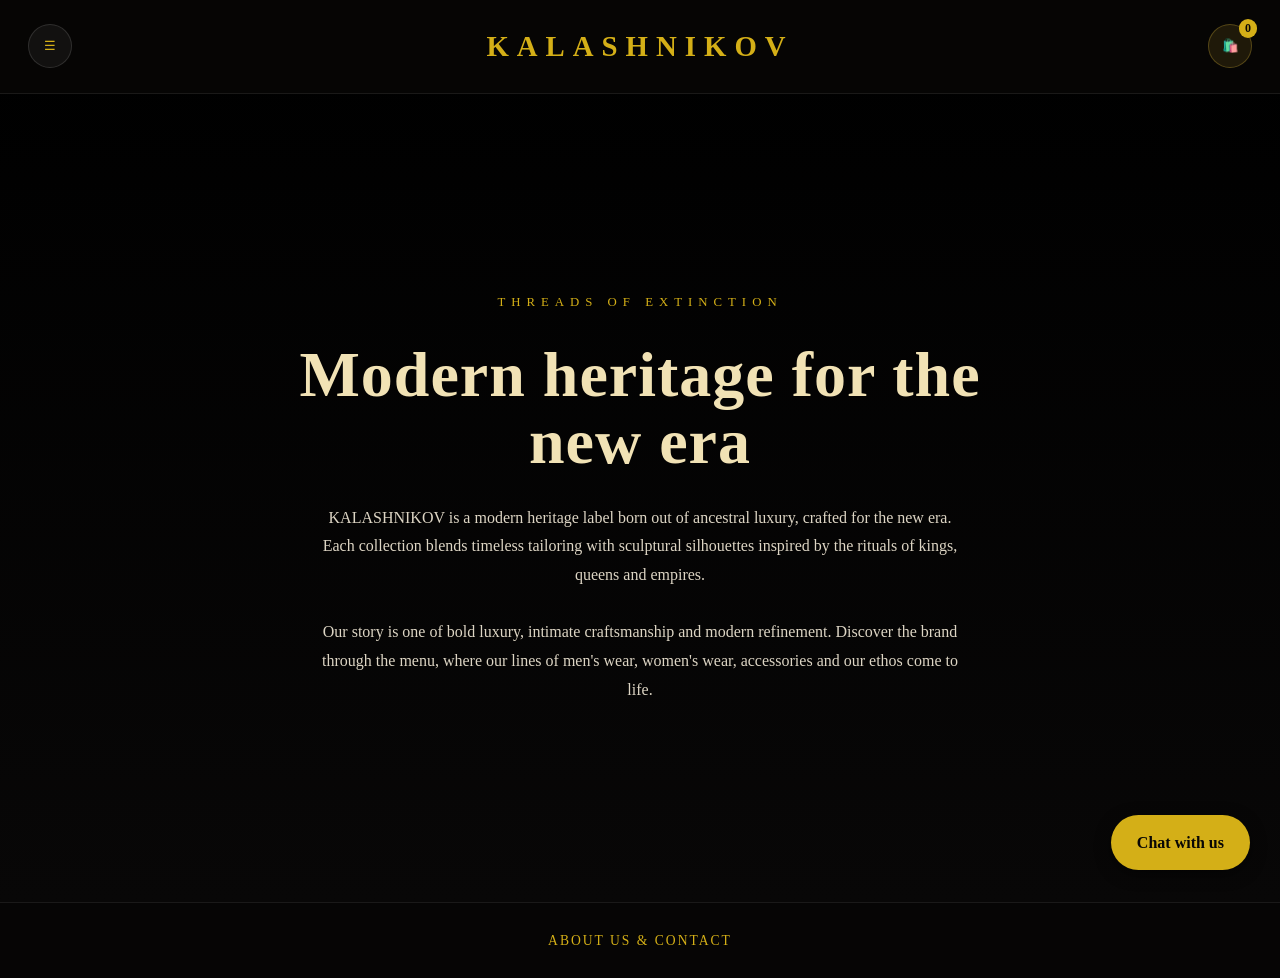
==== index.html @ cc509c60 "Use local product images provided by user; update image refs" ====
<!DOCTYPE html>
<html lang="en">
<head>
    <meta charset="UTF-8">
    <meta name="viewport" content="width=device-width, initial-scale=1.0">
    <title>KALASHNIKOV | Threads of Extinction</title>
    <link rel="stylesheet" href="style.css">
</head>
<body>
    <header class="topbar">
        <button class="icon-btn menu-toggle" aria-label="Open menu" onclick="toggleMenu()">☰</button>
        <div class="brand-mark">
            <span class="brand-logo">KALASHNIKOV</span>
        </div>
        <button class="icon-btn cart-button" aria-label="Cart" onclick="toggleCart()">🛍️<span class="cart-count" id="cart-count">0</span></button>
    </header>

    <div id="dropdown-menu" class="dropdown">
        <button class="close-btn" aria-label="Close menu" onclick="toggleMenu()">×</button>
        <nav class="dropdown-links">
            <a href="mens.html">Men's Wear</a>
            <a href="womens.html">Women's Wear</a>
            <a href="accessories.html">Accessories</a>
            <a href="about.html">About Us</a>
            <a class="chat-link" href="https://wa.me/263718489403" target="_blank">Chat with us</a>
        </nav>
    </div>

    <div id="cart-overlay" class="cart-overlay">
        <div class="cart-panel">
            <button class="close-btn" aria-label="Close cart" onclick="toggleCart()">×</button>
            <h2>Your Cart</h2>
            <div id="cart-items" class="cart-items">
                <p class="empty-cart">Your cart is empty.</p>
            </div>
            <div class="cart-total" id="cart-total">Total items: 0</div>
            <button class="checkout-btn" type="button" onclick="checkoutCart()">Checkout</button>
        </div>
    </div>

    <main class="hero">
        <div class="hero-panel">
            <span class="eyebrow">Threads of Extinction</span>
            <h1>Modern heritage for the new era</h1>
            <p class="hero-copy">KALASHNIKOV is a modern heritage label born out of ancestral luxury, crafted for the new era. Each collection blends timeless tailoring with sculptural silhouettes inspired by the rituals of kings, queens and empires.</p>
            <p class="hero-copy">Our story is one of bold luxury, intimate craftsmanship and modern refinement. Discover the brand through the menu, where our lines of men's wear, women's wear, accessories and our ethos come to life.</p>
        </div>
    </main>

    <footer class="footer-bar">
        <a class="footer-link" href="about.html">About Us & Contact</a>
        <a class="chat-btn" href="https://wa.me/263718489403" target="_blank">Chat with us</a>
    </footer>

    <script>
        function toggleMenu() {
            const menu = document.getElementById('dropdown-menu');
            menu.classList.toggle('show');
        }
    </script>
</body>
</html>
---- style.css ----
/* Reset and Base Styles */
* {
    margin: 0;
    padding: 0;
    box-sizing: border-box;
}

html {
    scroll-behavior: smooth;
}

body {
    font-family: 'Georgia', serif;
    color: #f6f0d8;
    background: #080707;
    min-height: 100vh;
    line-height: 1.7;
}

a {
    color: inherit;
    text-decoration: none;
}

button, .icon-btn {
    font-family: inherit;
}

.topbar,
.topbar-secondary {
    position: sticky;
    top: 0;
    z-index: 20;
    display: flex;
    justify-content: space-between;
    align-items: center;
    padding: 22px 28px;
    background: rgba(7, 6, 5, 0.95);
    border-bottom: 1px solid rgba(255,255,255,0.08);
}

.topbar .brand-mark {
    flex: 1;
    align-items: center;
}

.topbar .menu-toggle,
.topbar .cart-button {
    flex: 0 0 auto;
}

.brand-mark {
    display: flex;
    flex-direction: column;
    align-items: center;
    gap: 4px;
    letter-spacing: 8px;
    text-transform: uppercase;
    color: #d4af17;
    font-weight: 700;
}

.brand-mark.compact {
    align-items: flex-start;
}

.brand-logo {
    font-size: 1.15rem;
}

.brand-subtitle {
    font-size: 0.75rem;
    letter-spacing: 4px;
    opacity: 0.8;
}

.icon-stack {
    display: flex;
    gap: 12px;
}

.icon-btn {
    display: inline-flex;
    align-items: center;
    justify-content: center;
    width: 44px;
    height: 44px;
    border-radius: 50%;
    border: 1px solid rgba(255,255,255,0.12);
    background: rgba(255,255,255,0.05);
    color: #d4af17;
    cursor: pointer;
    transition: transform 0.25s ease, background 0.25s ease;
}

.icon-btn:hover {
    transform: translateY(-1px);
    background: rgba(212,175,55,0.12);
}

.cart-button {
    position: relative;
    color: #d4af17;
    background: rgba(212,175,55,0.12);
    border-color: rgba(212,175,55,0.3);
}

.cart-count {
    position: absolute;
    top: -6px;
    right: -6px;
    min-width: 18px;
    padding: 2px 6px;
    border-radius: 999px;
    background: #d4af17;
    color: #080707;
    font-size: 0.75rem;
    font-weight: 700;
    display: inline-flex;
    align-items: center;
    justify-content: center;
}

.cart-overlay {
    position: fixed;
    inset: 0;
    background: rgba(0, 0, 0, 0.85);
    display: flex;
    justify-content: center;
    align-items: center;
    opacity: 0;
    pointer-events: none;
    transition: opacity 0.25s ease;
    z-index: 30;
}

.cart-overlay.show {
    opacity: 1;
    pointer-events: auto;
}

.cart-panel {
    width: min(520px, calc(100% - 40px));
    padding: 32px;
    border-radius: 30px;
    background: #0f0d0c;
    border: 1px solid rgba(212,175,55,0.25);
    box-shadow: 0 28px 70px rgba(0,0,0,0.45);
    display: grid;
    gap: 22px;
}

.cart-panel h2 {
    margin: 0;
    color: #f6f0d8;
    font-size: 1.65rem;
    letter-spacing: 2px;
}

.cart-items {
    display: grid;
    gap: 14px;
}

.cart-item {
    display: flex;
    justify-content: space-between;
    align-items: center;
    padding: 16px 18px;
    border-radius: 18px;
    background: rgba(255,255,255,0.05);
    border: 1px solid rgba(255,255,255,0.08);
    color: #f6f0d8;
}

.cart-line-left {
    display: flex;
    flex-direction: column;
}

.cart-line-right {
    font-weight: 700;
    color: #d4af17;
}

.cart-meta {
    font-size: 0.85rem;
    color: rgba(246,240,216,0.8);
}

.cart-total {
    color: #d4af17;
    font-weight: 700;
    letter-spacing: 1px;
}

.checkout-btn {
    width: 100%;
    padding: 16px 18px;
    border: none;
    border-radius: 999px;
    background: #d4af17;
    color: #080707;
    font-size: 1rem;
    font-weight: 700;
    cursor: pointer;
    transition: transform 0.25s ease, opacity 0.25s ease;
}

.checkout-btn:hover {
    transform: translateY(-1px);
    opacity: 0.95;
}

.empty-cart {
    color: rgba(246,240,216,0.85);
    font-size: 0.95rem;
}

.product-card {
    min-height: 260px;
    padding: 0;
    border-radius: 28px;
    border: 1px solid rgba(255,255,255,0.08);
    background: rgba(255,255,255,0.05);
    box-shadow: 0 28px 60px rgba(0,0,0,0.25);
    display: flex;
    flex-direction: column;
    justify-content: space-between;
    gap: 18px;
    text-transform: uppercase;
    letter-spacing: 2px;
    color: #f5e7c2;
    font-size: 1.05rem;
    overflow: hidden;
}

.product-card img {
    width: 100%;
    height: 220px;
    object-fit: cover;
    display: block;
}

.product-detail {
    display: flex;
    justify-content: space-between;
    align-items: center;
    padding: 18px 22px 0;
    gap: 12px;
    width: 100%;
    font-size: 0.98rem;
}

.product-detail span {
    display: block;
}

.product-price {
    color: #d4af17;
    font-weight: 700;
    letter-spacing: 0;
}

.add-to-cart {
    margin-top: auto;
    align-self: flex-start;
    padding: 12px 18px;
    border-radius: 999px;
    border: 1px solid rgba(212,175,55,0.35);
    background: rgba(212,175,55,0.1);
    color: #f6f0d8;
    cursor: pointer;
    transition: transform 0.25s ease, background 0.25s ease;
}

.add-to-cart:hover {
    transform: translateY(-1px);
    background: rgba(212,175,55,0.18);
}

.hero {
    min-height: calc(100vh - 92px);
    display: flex;
    align-items: center;
    justify-content: center;
    padding: 44px 24px;
    text-align: center;
    background: linear-gradient(180deg, rgba(0,0,0,0.96), rgba(8,7,7,0.96)), url('background.jpg') center/cover no-repeat;
}

/* Dropdown and utility styles */
.dropdown {
    height: 100vh; width: 100%; position: fixed; top: 0; left: 0;
    background: rgba(0, 0, 0, 0.95);
    display: none; /* Hidden by default */
    flex-direction: column; justify-content: center; align-items: center;
    z-index: 1000;
}

.dropdown.show { display: flex; }

.dropdown a {
    color: #d4af17; font-size: 2rem; text-decoration: none;
    margin: 20px 0; font-family: 'Georgia', serif;
}

.close-btn {
    position: absolute; top: 30px; right: 40px; font-size: 3rem; color: white; cursor: pointer;
}

/* Fixed Chat Button */
.chat-btn {
    position: fixed;
    bottom: 30px;
    right: 30px;
    background: #d4af17; /* Luxury Gold */
    color: black;
    padding: 12px 20px;
    border-radius: 50px;
    font-weight: bold;
    cursor: pointer;
    box-shadow: 0 4px 15px rgba(0,0,0,0.5);
    z-index: 100;
    transition: transform 0.3s;
}

.chat-btn:hover { transform: scale(1.1); }

input:focus {
    outline: none;
    border: 1px solid #d4af17;
    background: rgba(255, 255, 255, 0.1);
}

/* Page specific helpers */
.category-hero { padding-top: 100px; text-align: center; color: white; }
.product-grid { display: grid; grid-template-columns: repeat(auto-fit, minmax(250px, 1fr)); gap: 20px; padding: 40px; }

.about-page { background: #000; color: white; font-family: 'Georgia', serif; }
.about-container { max-width: 800px; margin: 100px auto; text-align: center; padding: 20px; display: flex; flex-direction: column; align-items: center; }
.about-container h1 { font-size: 3rem; color: #d4af17; margin-bottom: 30px; }
.contact-info { border-top: 1px solid #d4af17; padding-top: 30px; }
.contact-info h2 { color: #d4af17; margin-bottom: 20px; }

/* Mobile Adjustments */
@media (max-width: 768px) {
    .brand-logo { font-size: 1rem; }
    h1 { font-size: 1.8rem; }
    p { font-size: 0.95rem; }
}

/* Reset and Base Styles */
* {
    margin: 0;
    padding: 0;
    box-sizing: border-box;
}

html {
    scroll-behavior: smooth;
}

body {
    font-family: 'Georgia', serif;
    color: #f6f0d8;
    background: #080707;
    min-height: 100vh;
    line-height: 1.7;
}

a {
    color: inherit;
    text-decoration: none;
}

button, .icon-btn {
    font-family: inherit;
}

.topbar,
.topbar-secondary {
    position: sticky;
    top: 0;
    z-index: 20;
    display: flex;
    justify-content: space-between;
    align-items: center;
    padding: 22px 28px;
    background: rgba(7, 6, 5, 0.95);
    border-bottom: 1px solid rgba(255,255,255,0.08);
}

.topbar .brand-mark {
    flex: 1;
    align-items: center;
}

.topbar .menu-toggle,
.topbar .cart-button {
    flex: 0 0 auto;
}

.brand-mark {
    display: flex;
    flex-direction: column;
    align-items: center;
    gap: 4px;
    letter-spacing: 8px;
    text-transform: uppercase;
    color: #d4af17;
    font-weight: 700;
}

.brand-mark {
    display: flex;
    flex-direction: column;
    align-items: center;
    gap: 4px;
    letter-spacing: 8px;
    text-transform: uppercase;
    color: #d4af17;
    font-weight: 700;
}

.brand-mark.compact {
    align-items: flex-start;
}

.brand-logo {
    font-size: 1.15rem;
}

.brand-subtitle {
    font-size: 0.75rem;
    letter-spacing: 4px;
    opacity: 0.8;
}

.icon-stack {
    display: flex;
    gap: 12px;
}

.icon-btn {
    display: inline-flex;
    align-items: center;
    justify-content: center;
    width: 44px;
    height: 44px;
    border-radius: 50%;
    border: 1px solid rgba(255,255,255,0.12);
    background: rgba(255,255,255,0.05);
    color: #d4af17;
    cursor: pointer;
    transition: transform 0.25s ease, background 0.25s ease;
}

.icon-btn:hover {
    transform: translateY(-1px);
    background: rgba(212,175,55,0.12);
}

.cart-button {
    position: relative;
    color: #d4af17;
    background: rgba(212,175,55,0.12);
    border-color: rgba(212,175,55,0.3);
}

.cart-count {
    position: absolute;
    top: -6px;
    right: -6px;
    min-width: 18px;
    padding: 2px 6px;
    border-radius: 999px;
    background: #d4af17;
    color: #080707;
    font-size: 0.75rem;
    font-weight: 700;
    display: inline-flex;
    align-items: center;
    justify-content: center;
}

.cart-overlay {
    position: fixed;
    inset: 0;
    background: rgba(0, 0, 0, 0.85);
    display: flex;
    justify-content: center;
    align-items: center;
    opacity: 0;
    pointer-events: none;
    transition: opacity 0.25s ease;
    z-index: 30;
}

.cart-overlay.show {
    opacity: 1;
    pointer-events: auto;
}

.cart-panel {
    width: min(520px, calc(100% - 40px));
    padding: 32px;
    border-radius: 30px;
    background: #0f0d0c;
    border: 1px solid rgba(212,175,55,0.25);
    box-shadow: 0 28px 70px rgba(0,0,0,0.45);
    display: grid;
    gap: 22px;
}

.cart-panel h2 {
    margin: 0;
    color: #f6f0d8;
    font-size: 1.65rem;
    letter-spacing: 2px;
}

.cart-items {
    display: grid;
    gap: 14px;
}

.cart-item {
    display: flex;
    justify-content: space-between;
    align-items: center;
    padding: 16px 18px;
    border-radius: 18px;
    background: rgba(255,255,255,0.05);
    border: 1px solid rgba(255,255,255,0.08);
    color: #f6f0d8;
}

.cart-line-left {
    display: flex;
    flex-direction: column;
}

.cart-line-right {
    font-weight: 700;
    color: #d4af17;
}

.cart-meta {
    font-size: 0.85rem;
    color: rgba(246,240,216,0.8);
}

.cart-total {
    color: #d4af17;
    font-weight: 700;
    letter-spacing: 1px;
}

.checkout-btn {
    width: 100%;
    padding: 16px 18px;
    border: none;
    border-radius: 999px;
    background: #d4af17;
    color: #080707;
    font-size: 1rem;
    font-weight: 700;
    cursor: pointer;
    transition: transform 0.25s ease, opacity 0.25s ease;
}

.checkout-btn:hover {
    transform: translateY(-1px);
    opacity: 0.95;
}

.empty-cart {
    color: rgba(246,240,216,0.85);
    font-size: 0.95rem;
}

.product-card {
    min-height: 260px;
    padding: 0;
    border-radius: 28px;
    border: 1px solid rgba(255,255,255,0.08);
    background: rgba(255,255,255,0.05);
    box-shadow: 0 28px 60px rgba(0,0,0,0.25);
    display: flex;
    flex-direction: column;
    justify-content: space-between;
    gap: 18px;
    text-transform: uppercase;
    letter-spacing: 2px;
    color: #f5e7c2;
    font-size: 1.05rem;
    overflow: hidden;
}

.product-card img {
    width: 100%;
    height: 220px;
    object-fit: cover;
    display: block;
}

.product-detail {
    display: flex;
    justify-content: space-between;
    align-items: center;
    padding: 18px 22px 0;
    gap: 12px;
    width: 100%;
    font-size: 0.98rem;
}

.product-detail span {
    display: block;
}

.product-price {
    color: #d4af17;
    font-weight: 700;
    letter-spacing: 0;
}

.add-to-cart {
    margin-top: auto;
    align-self: flex-start;
    padding: 12px 18px;
    border-radius: 999px;
    border: 1px solid rgba(212,175,55,0.35);
    background: rgba(212,175,55,0.1);
    color: #f6f0d8;
    cursor: pointer;
    transition: transform 0.25s ease, background 0.25s ease;
}

.add-to-cart:hover {
    transform: translateY(-1px);
    background: rgba(212,175,55,0.18);
}

.hero {
    min-height: calc(100vh - 92px);
    display: flex;
    align-items: center;
    justify-content: center;
    padding: 44px 24px;
    text-align: center;
    background: linear-gradient(180deg, rgba(0,0,0,0.96), rgba(8,7,7,0.96)), url('background.jpg') center/cover no-repeat;
}

.hero-panel {
    max-width: 720px;
    width: 100%;
    display: flex;
    flex-direction: column;
    gap: 28px;
    align-items: center;
}

.eyebrow {
    font-size: 0.8rem;
    letter-spacing: 6px;
    text-transform: uppercase;
    color: #d4af17;
}

.brand-logo {
    font-size: 1.8rem;
}

.hero-panel h1,
.category-copy h1,
.about-container h1 {
    font-size: clamp(2.5rem, 6vw, 4rem);
    line-height: 1.05;
    letter-spacing: 1px;
    color: #f1e2b5;
}

.hero-copy,
.category-copy p,
.about-container p {
    max-width: 640px;
    color: #ddd5c4;
    font-size: 1rem;
    line-height: 1.8;
}

.search-panel {
    width: 100%;
    max-width: 520px;
    display: flex;
    align-items: center;
    gap: 14px;
    padding: 16px 20px;
    border-radius: 999px;
    background: rgba(255,255,255,0.07);
    border: 1px solid rgba(255,255,255,0.12);
}

.search-panel span {
    color: rgba(255,255,255,0.85);
    font-size: 1.1rem;
}

.search-panel input {
    flex: 1;
    border: none;
    outline: none;
    background: transparent;
    color: #fff;
    font-size: 1rem;
    letter-spacing: 0.5px;
}

.search-panel input::placeholder {
    color: rgba(255,255,255,0.65);
}

.category-links {
    display: flex;
    flex-wrap: wrap;
    justify-content: center;
    gap: 14px;
}

.category-links a {
    padding: 14px 26px;
    border-radius: 999px;
    border: 1px solid rgba(255,255,255,0.12);
    background: rgba(255,255,255,0.08);
    color: #fff;
    text-transform: uppercase;
    letter-spacing: 1px;
    transition: transform 0.25s ease, background 0.2s ease;
}

.category-links a:hover {
    transform: translateY(-1px);
    background: rgba(212,175,55,0.2);
}

.footer-bar {
    display: flex;
    justify-content: center;
    flex-wrap: wrap;
    gap: 18px;
    padding: 26px 24px;
    border-top: 1px solid rgba(255,255,255,0.08);
    background: #060505;
}

.footer-link {
    color: #d4af17;
    letter-spacing: 2px;
    font-size: 0.85rem;
    text-transform: uppercase;
}

.chat-btn {
    display: inline-flex;
    align-items: center;
    justify-content: center;
    padding: 14px 26px;
    border-radius: 999px;
    background: #d4af17;
    color: #090705;
    font-weight: 700;
    transition: transform 0.25s ease;
}

.chat-btn:hover {
    transform: translateY(-1px);
}

.category-page {
    min-height: calc(100vh - 92px);
    background: #060505;
}

.category-hero {
    padding: 60px 24px 40px;
    display: grid;
    gap: 40px;
    align-items: start;
}

.category-copy {
    max-width: 720px;
    margin: 0 auto;
    text-align: center;
}

.product-grid {
    display: grid;
    grid-template-columns: repeat(auto-fit, minmax(240px, 1fr));
    gap: 24px;
    padding: 0 24px;
}

.product-card {
    min-height: 260px;
    padding: 28px;
    border-radius: 28px;
    border: 1px solid rgba(255,255,255,0.08);
    background: rgba(255,255,255,0.05);
    box-shadow: 0 28px 60px rgba(0,0,0,0.25);
    display: flex;
    align-items: center;
    justify-content: center;
    text-transform: uppercase;
    letter-spacing: 2px;
    color: #f5e7c2;
    font-size: 1.05rem;
}

.about-page {
    background: #060505;
}

.about-container {
    max-width: 760px;
    margin: 0 auto;
    padding: 84px 24px;
    display: flex;
    flex-direction: column;
    gap: 26px;
}

.about-container .eyebrow {
    letter-spacing: 6px;
    text-transform: uppercase;
    color: #d4af17;
}

.about-container h1 {
    margin-top: 12px;
}

.contact-info {
    padding-top: 26px;
    border-top: 1px solid rgba(212,175,55,0.35);
    display: grid;
    gap: 10px;
}

.contact-info h2 {
    color: #d4af17;
    margin-bottom: 8px;
}

.contact-info p {
    color: #e7dcc6;
}

.back-link {
    color: #d4af17;
    letter-spacing: 1px;
    text-transform: uppercase;
    font-size: 0.9rem;
}

.dropdown {
    position: fixed;
    inset: 0;
    background: rgba(0, 0, 0, 0.96);
    display: flex;
    flex-direction: column;
    justify-content: center;
    align-items: center;
    gap: 26px;
    padding: 40px;
    opacity: 0;
    pointer-events: none;
    transform: translateY(-20px);
    transition: opacity 0.25s ease, transform 0.25s ease;
}

.dropdown.show {
    opacity: 1;
    pointer-events: auto;
    transform: translateY(0);
}

.dropdown-links {
    display: flex;
    flex-direction: column;
    gap: 20px;
    text-align: center;
}

.dropdown-links a {
    color: #f6f0d8;
    font-size: 1.8rem;
    text-transform: uppercase;
    letter-spacing: 2px;
    transition: color 0.2s ease;
}

.dropdown-links a:hover,
.dropdown-links a:focus {
    color: #d4af17;
}

.close-btn {
    position: absolute;
    top: 28px;
    right: 28px;
    background: none;
    border: none;
    color: #f6f0d8;
    font-size: 2.6rem;
    cursor: pointer;
}

.dropdown.show {
    opacity: 1;
    pointer-events: auto;
    transform: translateY(0);
}

.chat-link {
    color: #d4af17;
}

@media (max-width: 768px) {
    .topbar,
    .topbar-secondary {
        padding: 18px 18px;
    }

    .hero {
        min-height: calc(100vh - 84px);
        padding: 32px 18px;
    }

    .hero-panel {
        gap: 20px;
    }

    .search-panel {
        padding: 14px 16px;
    }

    .category-hero {
        padding: 40px 18px 28px;
    }

    .product-grid {
        gap: 18px;
        padding: 0 18px;
    }

    .product-card {
        min-height: 220px;
        padding: 22px;
    }

    .about-container {
        padding: 60px 18px;
    }
}
>>>>>>> f79d996 (Use local product images provided by user; update image refs)
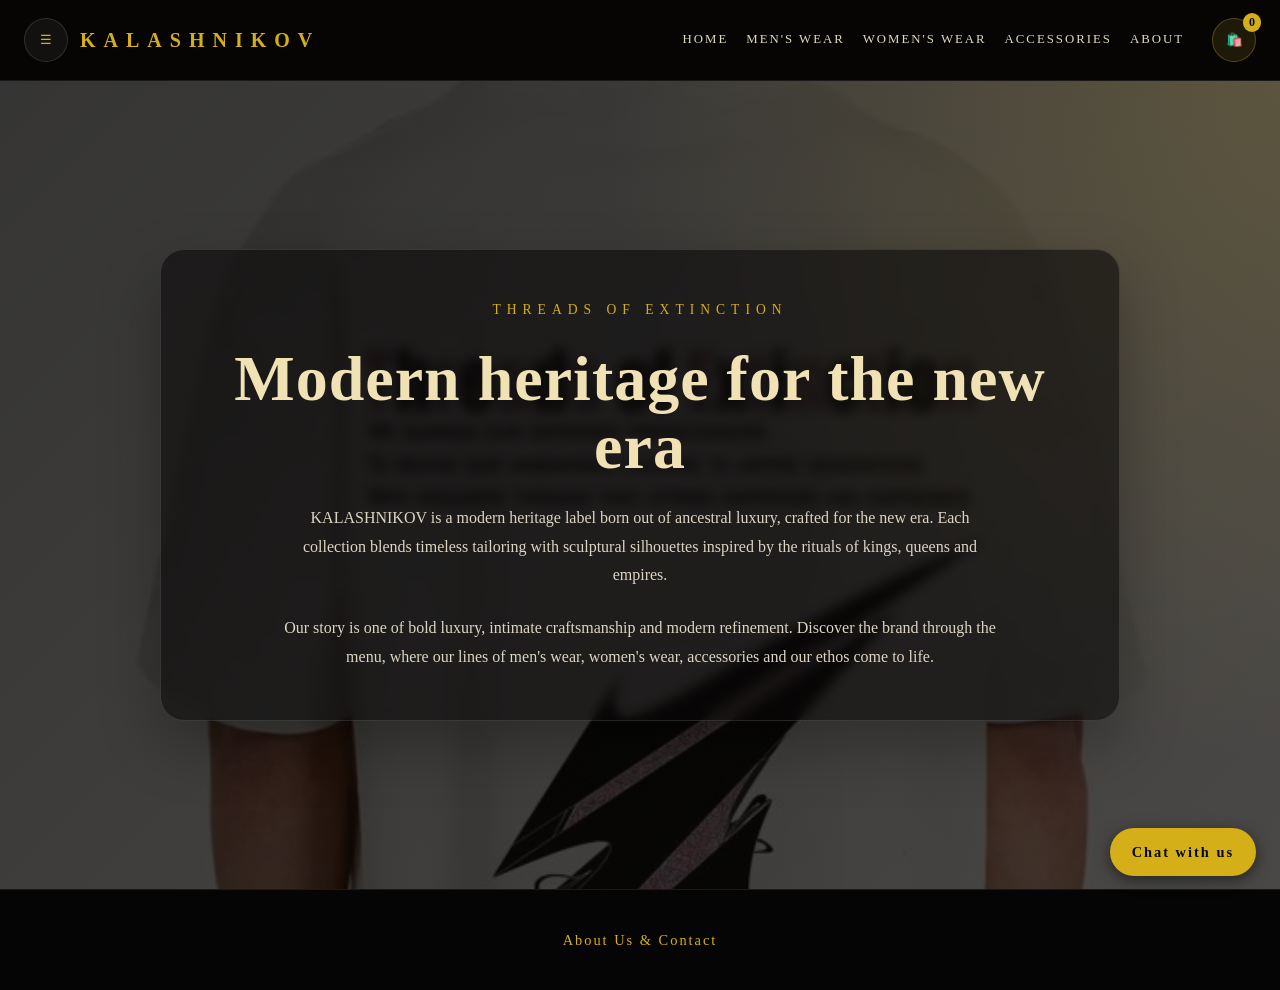
==== commit bee72ed9: "Add responsive header navigation and background image styling" ====
--- a/index.html
+++ b/index.html
@@ -8,11 +8,24 @@
 </head>
 <body>
     <header class="topbar">
-        <button class="icon-btn menu-toggle" aria-label="Open menu" onclick="toggleMenu()">☰</button>
-        <div class="brand-mark">
-            <span class="brand-logo">KALASHNIKOV</span>
+        <div class="brand-group">
+            <button class="icon-btn menu-toggle" aria-label="Open menu" onclick="toggleMenu()">☰</button>
+            <a class="brand-mark" href="index.html" aria-label="Go to homepage">
+                <span class="brand-logo">KALASHNIKOV</span>
+            </a>
         </div>
-        <button class="icon-btn cart-button" aria-label="Cart" onclick="toggleCart()">🛍️<span class="cart-count" id="cart-count">0</span></button>
+
+        <nav class="header-nav" aria-label="Primary">
+            <a href="index.html">Home</a>
+            <a href="mens.html">Men's Wear</a>
+            <a href="womens.html">Women's Wear</a>
+            <a href="accessories.html">Accessories</a>
+            <a href="about.html">About</a>
+        </nav>
+
+        <div class="topbar-actions">
+            <button class="icon-btn cart-button" aria-label="Cart" onclick="toggleCart()">🛍️<span class="cart-count" id="cart-count">0</span></button>
+        </div>
     </header>
 
     <div id="dropdown-menu" class="dropdown">
--- a/style.css
+++ b/style.css
@@ -1,967 +1,670 @@
 /* Reset and Base Styles */
 * {
-    margin: 0;
-    padding: 0;
-    box-sizing: border-box;
+  margin: 0;
+  padding: 0;
+  box-sizing: border-box;
 }
 
 html {
-    scroll-behavior: smooth;
+  scroll-behavior: smooth;
 }
 
 body {
-    font-family: 'Georgia', serif;
-    color: #f6f0d8;
-    background: #080707;
-    min-height: 100vh;
-    line-height: 1.7;
+  font-family: 'Georgia', serif;
+  color: #f6f0d8;
+  background: #080707;
+  min-height: 100vh;
+  line-height: 1.7;
+  overflow-x: hidden;
+}
+
+img {
+  max-width: 100%;
+  display: block;
 }
 
 a {
-    color: inherit;
-    text-decoration: none;
-}
-
-button, .icon-btn {
-    font-family: inherit;
+  color: inherit;
+  text-decoration: none;
+}
+
+button,
+.icon-btn {
+  font-family: inherit;
 }
 
 .topbar,
 .topbar-secondary {
-    position: sticky;
-    top: 0;
-    z-index: 20;
-    display: flex;
-    justify-content: space-between;
-    align-items: center;
-    padding: 22px 28px;
-    background: rgba(7, 6, 5, 0.95);
-    border-bottom: 1px solid rgba(255,255,255,0.08);
-}
-
-.topbar .brand-mark {
-    flex: 1;
-    align-items: center;
-}
-
-.topbar .menu-toggle,
-.topbar .cart-button {
-    flex: 0 0 auto;
+  position: sticky;
+  top: 0;
+  z-index: 20;
+  display: flex;
+  justify-content: space-between;
+  align-items: center;
+  padding: 18px 24px;
+  gap: 16px;
+  background: rgba(7, 6, 5, 0.96);
+  border-bottom: 1px solid rgba(255, 255, 255, 0.08);
+}
+
+.brand-group {
+  display: flex;
+  align-items: center;
+  gap: 12px;
+}
+
+.topbar-actions {
+  display: flex;
+  align-items: center;
+  gap: 10px;
+}
+
+.header-nav {
+  display: flex;
+  align-items: center;
+  justify-content: center;
+  gap: 18px;
+  margin-left: auto;
+  margin-right: 12px;
+  flex-wrap: wrap;
+}
+
+.header-nav a {
+  font-size: 0.8rem;
+  letter-spacing: 2px;
+  text-transform: uppercase;
+  color: #f6f0d8;
+  opacity: 0.9;
+  transition: color 0.2s ease, opacity 0.2s ease;
+}
+
+.header-nav a:hover {
+  color: #d4af17;
+  opacity: 1;
 }
 
 .brand-mark {
-    display: flex;
-    flex-direction: column;
-    align-items: center;
-    gap: 4px;
-    letter-spacing: 8px;
-    text-transform: uppercase;
-    color: #d4af17;
-    font-weight: 700;
+  display: flex;
+  flex-direction: column;
+  align-items: center;
+  gap: 4px;
+  letter-spacing: 8px;
+  text-transform: uppercase;
+  color: #d4af17;
+  font-weight: 700;
 }
 
 .brand-mark.compact {
-    align-items: flex-start;
+  align-items: flex-start;
+}
+
+.brand-logo,
+.brand-subtitle {
+  display: block;
 }
 
 .brand-logo {
-    font-size: 1.15rem;
+  font-size: 1.25rem;
 }
 
 .brand-subtitle {
-    font-size: 0.75rem;
-    letter-spacing: 4px;
-    opacity: 0.8;
+  font-size: 0.75rem;
+  letter-spacing: 4px;
+  opacity: 0.85;
 }
 
 .icon-stack {
-    display: flex;
-    gap: 12px;
+  display: flex;
+  gap: 12px;
+}
+
+.icon-btn,
+button.checkout-btn,
+button.add-to-cart {
+  display: inline-flex;
+  align-items: center;
+  justify-content: center;
+  border: none;
+  border-radius: 999px;
+  cursor: pointer;
+  transition: transform 0.25s ease, background 0.25s ease, opacity 0.25s ease;
 }
 
 .icon-btn {
-    display: inline-flex;
-    align-items: center;
-    justify-content: center;
-    width: 44px;
-    height: 44px;
-    border-radius: 50%;
-    border: 1px solid rgba(255,255,255,0.12);
-    background: rgba(255,255,255,0.05);
-    color: #d4af17;
-    cursor: pointer;
-    transition: transform 0.25s ease, background 0.25s ease;
+  width: 44px;
+  height: 44px;
+  border: 1px solid rgba(255, 255, 255, 0.12);
+  background: rgba(255, 255, 255, 0.05);
+  color: #d4af17;
+}
+
+.menu-toggle {
+  display: inline-flex;
 }
 
 .icon-btn:hover {
-    transform: translateY(-1px);
-    background: rgba(212,175,55,0.12);
+  transform: translateY(-1px);
+  background: rgba(212, 175, 55, 0.15);
 }
 
 .cart-button {
-    position: relative;
-    color: #d4af17;
-    background: rgba(212,175,55,0.12);
-    border-color: rgba(212,175,55,0.3);
+  position: relative;
+  color: #d4af17;
+  background: rgba(212, 175, 55, 0.12);
+  border-color: rgba(212, 175, 55, 0.3);
 }
 
 .cart-count {
-    position: absolute;
-    top: -6px;
-    right: -6px;
-    min-width: 18px;
-    padding: 2px 6px;
-    border-radius: 999px;
-    background: #d4af17;
-    color: #080707;
-    font-size: 0.75rem;
-    font-weight: 700;
-    display: inline-flex;
-    align-items: center;
-    justify-content: center;
+  position: absolute;
+  top: -6px;
+  right: -6px;
+  min-width: 18px;
+  padding: 2px 6px;
+  border-radius: 999px;
+  background: #d4af17;
+  color: #080707;
+  font-size: 0.75rem;
+  font-weight: 700;
+  display: inline-flex;
+  align-items: center;
+  justify-content: center;
 }
 
 .cart-overlay {
-    position: fixed;
-    inset: 0;
-    background: rgba(0, 0, 0, 0.85);
-    display: flex;
-    justify-content: center;
-    align-items: center;
-    opacity: 0;
-    pointer-events: none;
-    transition: opacity 0.25s ease;
-    z-index: 30;
+  position: fixed;
+  inset: 0;
+  background: rgba(0, 0, 0, 0.85);
+  display: flex;
+  justify-content: center;
+  align-items: center;
+  opacity: 0;
+  pointer-events: none;
+  transition: opacity 0.25s ease;
+  z-index: 30;
 }
 
 .cart-overlay.show {
-    opacity: 1;
-    pointer-events: auto;
+  opacity: 1;
+  pointer-events: auto;
 }
 
 .cart-panel {
-    width: min(520px, calc(100% - 40px));
-    padding: 32px;
-    border-radius: 30px;
-    background: #0f0d0c;
-    border: 1px solid rgba(212,175,55,0.25);
-    box-shadow: 0 28px 70px rgba(0,0,0,0.45);
-    display: grid;
-    gap: 22px;
+  width: min(520px, calc(100% - 40px));
+  padding: 32px;
+  border-radius: 30px;
+  background: #0f0d0c;
+  border: 1px solid rgba(212, 175, 55, 0.25);
+  box-shadow: 0 28px 70px rgba(0, 0, 0, 0.45);
+  display: grid;
+  gap: 22px;
 }
 
 .cart-panel h2 {
-    margin: 0;
-    color: #f6f0d8;
-    font-size: 1.65rem;
-    letter-spacing: 2px;
+  margin: 0;
+  color: #f6f0d8;
+  font-size: 1.65rem;
+  letter-spacing: 2px;
 }
 
 .cart-items {
-    display: grid;
-    gap: 14px;
+  display: grid;
+  gap: 14px;
 }
 
 .cart-item {
-    display: flex;
-    justify-content: space-between;
-    align-items: center;
-    padding: 16px 18px;
-    border-radius: 18px;
-    background: rgba(255,255,255,0.05);
-    border: 1px solid rgba(255,255,255,0.08);
-    color: #f6f0d8;
+  display: flex;
+  justify-content: space-between;
+  align-items: center;
+  padding: 16px 18px;
+  border-radius: 18px;
+  background: rgba(255, 255, 255, 0.05);
+  border: 1px solid rgba(255, 255, 255, 0.08);
+  color: #f6f0d8;
 }
 
 .cart-line-left {
-    display: flex;
-    flex-direction: column;
+  display: flex;
+  flex-direction: column;
+  gap: 6px;
 }
 
 .cart-line-right {
-    font-weight: 700;
-    color: #d4af17;
+  font-weight: 700;
+  color: #d4af17;
 }
 
 .cart-meta {
-    font-size: 0.85rem;
-    color: rgba(246,240,216,0.8);
+  font-size: 0.85rem;
+  color: rgba(246, 240, 216, 0.8);
 }
 
 .cart-total {
-    color: #d4af17;
-    font-weight: 700;
-    letter-spacing: 1px;
+  color: #d4af17;
+  font-weight: 700;
+  letter-spacing: 1px;
 }
 
 .checkout-btn {
-    width: 100%;
-    padding: 16px 18px;
-    border: none;
-    border-radius: 999px;
-    background: #d4af17;
-    color: #080707;
-    font-size: 1rem;
-    font-weight: 700;
-    cursor: pointer;
-    transition: transform 0.25s ease, opacity 0.25s ease;
+  width: 100%;
+  padding: 16px 18px;
+  background: #d4af17;
+  color: #080707;
+  font-size: 1rem;
+  font-weight: 700;
 }
 
 .checkout-btn:hover {
-    transform: translateY(-1px);
-    opacity: 0.95;
+  transform: translateY(-1px);
+  opacity: 0.95;
 }
 
 .empty-cart {
-    color: rgba(246,240,216,0.85);
-    font-size: 0.95rem;
-}
-
-.product-card {
-    min-height: 260px;
-    padding: 0;
-    border-radius: 28px;
-    border: 1px solid rgba(255,255,255,0.08);
-    background: rgba(255,255,255,0.05);
-    box-shadow: 0 28px 60px rgba(0,0,0,0.25);
-    display: flex;
-    flex-direction: column;
-    justify-content: space-between;
-    gap: 18px;
-    text-transform: uppercase;
-    letter-spacing: 2px;
-    color: #f5e7c2;
-    font-size: 1.05rem;
-    overflow: hidden;
-}
-
-.product-card img {
-    width: 100%;
-    height: 220px;
-    object-fit: cover;
-    display: block;
-}
-
-.product-detail {
-    display: flex;
-    justify-content: space-between;
-    align-items: center;
-    padding: 18px 22px 0;
-    gap: 12px;
-    width: 100%;
-    font-size: 0.98rem;
-}
-
-.product-detail span {
-    display: block;
-}
-
-.product-price {
-    color: #d4af17;
-    font-weight: 700;
-    letter-spacing: 0;
-}
-
-.add-to-cart {
-    margin-top: auto;
-    align-self: flex-start;
-    padding: 12px 18px;
-    border-radius: 999px;
-    border: 1px solid rgba(212,175,55,0.35);
-    background: rgba(212,175,55,0.1);
-    color: #f6f0d8;
-    cursor: pointer;
-    transition: transform 0.25s ease, background 0.25s ease;
-}
-
-.add-to-cart:hover {
-    transform: translateY(-1px);
-    background: rgba(212,175,55,0.18);
+  color: rgba(246, 240, 216, 0.85);
+  font-size: 0.95rem;
+}
+
+.hero,
+.category-hero {
+  min-height: calc(100vh - 92px);
+  display: flex;
+  align-items: center;
+  justify-content: center;
+  padding: 44px 24px;
+  text-align: center;
+  background: linear-gradient(180deg, rgba(0, 0, 0, 0.96), rgba(8, 7, 7, 0.96));
 }
 
 .hero {
-    min-height: calc(100vh - 92px);
-    display: flex;
-    align-items: center;
-    justify-content: center;
-    padding: 44px 24px;
-    text-align: center;
-    background: linear-gradient(180deg, rgba(0,0,0,0.96), rgba(8,7,7,0.96)), url('background.jpg') center/cover no-repeat;
-}
-
-/* Dropdown and utility styles */
-.dropdown {
-    height: 100vh; width: 100%; position: fixed; top: 0; left: 0;
-    background: rgba(0, 0, 0, 0.95);
-    display: none; /* Hidden by default */
-    flex-direction: column; justify-content: center; align-items: center;
-    z-index: 1000;
-}
-
-.dropdown.show { display: flex; }
-
-.dropdown a {
-    color: #d4af17; font-size: 2rem; text-decoration: none;
-    margin: 20px 0; font-family: 'Georgia', serif;
-}
-
-.close-btn {
-    position: absolute; top: 30px; right: 40px; font-size: 3rem; color: white; cursor: pointer;
-}
-
-/* Fixed Chat Button */
-.chat-btn {
-    position: fixed;
-    bottom: 30px;
-    right: 30px;
-    background: #d4af17; /* Luxury Gold */
-    color: black;
-    padding: 12px 20px;
-    border-radius: 50px;
-    font-weight: bold;
-    cursor: pointer;
-    box-shadow: 0 4px 15px rgba(0,0,0,0.5);
-    z-index: 100;
-    transition: transform 0.3s;
-}
-
-.chat-btn:hover { transform: scale(1.1); }
-
-input:focus {
-    outline: none;
-    border: 1px solid #d4af17;
-    background: rgba(255, 255, 255, 0.1);
-}
-
-/* Page specific helpers */
-.category-hero { padding-top: 100px; text-align: center; color: white; }
-.product-grid { display: grid; grid-template-columns: repeat(auto-fit, minmax(250px, 1fr)); gap: 20px; padding: 40px; }
-
-.about-page { background: #000; color: white; font-family: 'Georgia', serif; }
-.about-container { max-width: 800px; margin: 100px auto; text-align: center; padding: 20px; display: flex; flex-direction: column; align-items: center; }
-.about-container h1 { font-size: 3rem; color: #d4af17; margin-bottom: 30px; }
-.contact-info { border-top: 1px solid #d4af17; padding-top: 30px; }
-.contact-info h2 { color: #d4af17; margin-bottom: 20px; }
-
-/* Mobile Adjustments */
-@media (max-width: 768px) {
-    .brand-logo { font-size: 1rem; }
-    h1 { font-size: 1.8rem; }
-    p { font-size: 0.95rem; }
-}
-
-/* Reset and Base Styles */
-* {
-    margin: 0;
-    padding: 0;
-    box-sizing: border-box;
-}
-
-html {
-    scroll-behavior: smooth;
-}
-
-body {
-    font-family: 'Georgia', serif;
-    color: #f6f0d8;
-    background: #080707;
-    min-height: 100vh;
-    line-height: 1.7;
-}
-
-a {
-    color: inherit;
-    text-decoration: none;
-}
-
-button, .icon-btn {
-    font-family: inherit;
-}
-
-.topbar,
-.topbar-secondary {
-    position: sticky;
-    top: 0;
-    z-index: 20;
-    display: flex;
-    justify-content: space-between;
-    align-items: center;
-    padding: 22px 28px;
-    background: rgba(7, 6, 5, 0.95);
-    border-bottom: 1px solid rgba(255,255,255,0.08);
-}
-
-.topbar .brand-mark {
-    flex: 1;
-    align-items: center;
-}
-
-.topbar .menu-toggle,
-.topbar .cart-button {
-    flex: 0 0 auto;
-}
-
-.brand-mark {
-    display: flex;
-    flex-direction: column;
-    align-items: center;
-    gap: 4px;
-    letter-spacing: 8px;
-    text-transform: uppercase;
-    color: #d4af17;
-    font-weight: 700;
-}
-
-.brand-mark {
-    display: flex;
-    flex-direction: column;
-    align-items: center;
-    gap: 4px;
-    letter-spacing: 8px;
-    text-transform: uppercase;
-    color: #d4af17;
-    font-weight: 700;
-}
-
-.brand-mark.compact {
-    align-items: flex-start;
-}
-
-.brand-logo {
-    font-size: 1.15rem;
-}
-
-.brand-subtitle {
-    font-size: 0.75rem;
-    letter-spacing: 4px;
-    opacity: 0.8;
-}
-
-.icon-stack {
-    display: flex;
-    gap: 12px;
-}
-
-.icon-btn {
-    display: inline-flex;
-    align-items: center;
-    justify-content: center;
-    width: 44px;
-    height: 44px;
-    border-radius: 50%;
-    border: 1px solid rgba(255,255,255,0.12);
-    background: rgba(255,255,255,0.05);
-    color: #d4af17;
-    cursor: pointer;
-    transition: transform 0.25s ease, background 0.25s ease;
-}
-
-.icon-btn:hover {
-    transform: translateY(-1px);
-    background: rgba(212,175,55,0.12);
-}
-
-.cart-button {
-    position: relative;
-    color: #d4af17;
-    background: rgba(212,175,55,0.12);
-    border-color: rgba(212,175,55,0.3);
-}
-
-.cart-count {
-    position: absolute;
-    top: -6px;
-    right: -6px;
-    min-width: 18px;
-    padding: 2px 6px;
-    border-radius: 999px;
-    background: #d4af17;
-    color: #080707;
-    font-size: 0.75rem;
-    font-weight: 700;
-    display: inline-flex;
-    align-items: center;
-    justify-content: center;
-}
-
-.cart-overlay {
-    position: fixed;
-    inset: 0;
-    background: rgba(0, 0, 0, 0.85);
-    display: flex;
-    justify-content: center;
-    align-items: center;
-    opacity: 0;
-    pointer-events: none;
-    transition: opacity 0.25s ease;
-    z-index: 30;
-}
-
-.cart-overlay.show {
-    opacity: 1;
-    pointer-events: auto;
-}
-
-.cart-panel {
-    width: min(520px, calc(100% - 40px));
-    padding: 32px;
-    border-radius: 30px;
-    background: #0f0d0c;
-    border: 1px solid rgba(212,175,55,0.25);
-    box-shadow: 0 28px 70px rgba(0,0,0,0.45);
-    display: grid;
-    gap: 22px;
-}
-
-.cart-panel h2 {
-    margin: 0;
-    color: #f6f0d8;
-    font-size: 1.65rem;
-    letter-spacing: 2px;
-}
-
-.cart-items {
-    display: grid;
-    gap: 14px;
-}
-
-.cart-item {
-    display: flex;
-    justify-content: space-between;
-    align-items: center;
-    padding: 16px 18px;
-    border-radius: 18px;
-    background: rgba(255,255,255,0.05);
-    border: 1px solid rgba(255,255,255,0.08);
-    color: #f6f0d8;
-}
-
-.cart-line-left {
-    display: flex;
-    flex-direction: column;
-}
-
-.cart-line-right {
-    font-weight: 700;
-    color: #d4af17;
-}
-
-.cart-meta {
-    font-size: 0.85rem;
-    color: rgba(246,240,216,0.8);
-}
-
-.cart-total {
-    color: #d4af17;
-    font-weight: 700;
-    letter-spacing: 1px;
-}
-
-.checkout-btn {
-    width: 100%;
-    padding: 16px 18px;
-    border: none;
-    border-radius: 999px;
-    background: #d4af17;
-    color: #080707;
-    font-size: 1rem;
-    font-weight: 700;
-    cursor: pointer;
-    transition: transform 0.25s ease, opacity 0.25s ease;
-}
-
-.checkout-btn:hover {
-    transform: translateY(-1px);
-    opacity: 0.95;
-}
-
-.empty-cart {
-    color: rgba(246,240,216,0.85);
-    font-size: 0.95rem;
-}
-
-.product-card {
-    min-height: 260px;
-    padding: 0;
-    border-radius: 28px;
-    border: 1px solid rgba(255,255,255,0.08);
-    background: rgba(255,255,255,0.05);
-    box-shadow: 0 28px 60px rgba(0,0,0,0.25);
-    display: flex;
-    flex-direction: column;
-    justify-content: space-between;
-    gap: 18px;
-    text-transform: uppercase;
-    letter-spacing: 2px;
-    color: #f5e7c2;
-    font-size: 1.05rem;
-    overflow: hidden;
-}
-
-.product-card img {
-    width: 100%;
-    height: 220px;
-    object-fit: cover;
-    display: block;
-}
-
-.product-detail {
-    display: flex;
-    justify-content: space-between;
-    align-items: center;
-    padding: 18px 22px 0;
-    gap: 12px;
-    width: 100%;
-    font-size: 0.98rem;
-}
-
-.product-detail span {
-    display: block;
-}
-
-.product-price {
-    color: #d4af17;
-    font-weight: 700;
-    letter-spacing: 0;
-}
-
-.add-to-cart {
-    margin-top: auto;
-    align-self: flex-start;
-    padding: 12px 18px;
-    border-radius: 999px;
-    border: 1px solid rgba(212,175,55,0.35);
-    background: rgba(212,175,55,0.1);
-    color: #f6f0d8;
-    cursor: pointer;
-    transition: transform 0.25s ease, background 0.25s ease;
-}
-
-.add-to-cart:hover {
-    transform: translateY(-1px);
-    background: rgba(212,175,55,0.18);
-}
-
-.hero {
-    min-height: calc(100vh - 92px);
-    display: flex;
-    align-items: center;
-    justify-content: center;
-    padding: 44px 24px;
-    text-align: center;
-    background: linear-gradient(180deg, rgba(0,0,0,0.96), rgba(8,7,7,0.96)), url('background.jpg') center/cover no-repeat;
+  position: relative;
+  overflow: hidden;
+  background:
+    linear-gradient(135deg, rgba(7, 6, 5, 0.8), rgba(10, 8, 6, 0.72)),
+    url('images/background.jpeg') center/cover no-repeat;
+  isolation: isolate;
+}
+
+.hero::before {
+  content: '';
+  position: absolute;
+  inset: 0;
+  background: radial-gradient(circle at top right, rgba(212, 175, 55, 0.18), transparent 45%);
+  pointer-events: none;
+  z-index: -1;
+}
+
+.hero-panel,
+.category-copy,
+.about-container {
+  width: min(960px, 100%);
+  display: flex;
+  flex-direction: column;
+  gap: 24px;
+  align-items: center;
 }
 
 .hero-panel {
-    max-width: 720px;
-    width: 100%;
-    display: flex;
-    flex-direction: column;
-    gap: 28px;
-    align-items: center;
+  position: relative;
+  z-index: 1;
+  padding: clamp(28px, 5vw, 48px);
+  border-radius: 24px;
+  background: rgba(9, 8, 7, 0.58);
+  border: 1px solid rgba(255, 255, 255, 0.12);
+  box-shadow: 0 24px 60px rgba(0, 0, 0, 0.28);
+  backdrop-filter: blur(6px);
+  -webkit-backdrop-filter: blur(6px);
 }
 
 .eyebrow {
-    font-size: 0.8rem;
-    letter-spacing: 6px;
-    text-transform: uppercase;
-    color: #d4af17;
-}
-
-.brand-logo {
-    font-size: 1.8rem;
+  font-size: 0.85rem;
+  letter-spacing: 6px;
+  text-transform: uppercase;
+  color: #d4af17;
 }
 
 .hero-panel h1,
 .category-copy h1,
 .about-container h1 {
-    font-size: clamp(2.5rem, 6vw, 4rem);
-    line-height: 1.05;
-    letter-spacing: 1px;
-    color: #f1e2b5;
+  font-size: clamp(2.4rem, 6vw, 4rem);
+  line-height: 1.05;
+  letter-spacing: 1px;
+  color: #f1e2b5;
 }
 
 .hero-copy,
 .category-copy p,
 .about-container p {
-    max-width: 640px;
-    color: #ddd5c4;
+  max-width: 720px;
+  color: #ddd5c4;
+  font-size: 1rem;
+  line-height: 1.8;
+}
+
+.search-panel {
+  width: 100%;
+  max-width: 520px;
+  display: flex;
+  align-items: center;
+  gap: 14px;
+  padding: 16px 20px;
+  border-radius: 999px;
+  background: rgba(255, 255, 255, 0.07);
+  border: 1px solid rgba(255, 255, 255, 0.12);
+}
+
+.search-panel span {
+  color: rgba(255, 255, 255, 0.85);
+  font-size: 1.1rem;
+}
+
+.search-panel input {
+  flex: 1;
+  border: none;
+  outline: none;
+  background: transparent;
+  color: #fff;
+  font-size: 1rem;
+  letter-spacing: 0.5px;
+}
+
+.search-panel input::placeholder {
+  color: rgba(255, 255, 255, 0.65);
+}
+
+.product-grid {
+  display: grid;
+  grid-template-columns: repeat(auto-fit, minmax(250px, 1fr));
+  gap: 24px;
+  padding: 40px;
+  width: 100%;
+}
+
+.product-card {
+  min-height: 320px;
+  padding: 0;
+  border-radius: 28px;
+  border: 1px solid rgba(255, 255, 255, 0.08);
+  background: rgba(255, 255, 255, 0.05);
+  box-shadow: 0 28px 60px rgba(0, 0, 0, 0.25);
+  display: flex;
+  flex-direction: column;
+  justify-content: space-between;
+  gap: 18px;
+  text-transform: uppercase;
+  letter-spacing: 2px;
+  color: #f5e7c2;
+  font-size: 1.05rem;
+  overflow: hidden;
+}
+
+.product-card img {
+  width: 100%;
+  height: 260px;
+  object-fit: cover;
+}
+
+.product-detail {
+  display: flex;
+  justify-content: space-between;
+  align-items: center;
+  padding: 18px 22px 0;
+  gap: 12px;
+  width: 100%;
+  font-size: 0.98rem;
+}
+
+.product-detail span {
+  display: block;
+}
+
+.product-price {
+  color: #d4af17;
+  font-weight: 700;
+  letter-spacing: 0;
+}
+
+.add-to-cart {
+  margin: 0 22px 22px;
+  padding: 14px 18px;
+  border: 1px solid rgba(212, 175, 55, 0.35);
+  background: rgba(212, 175, 55, 0.1);
+  color: #f6f0d8;
+}
+
+.add-to-cart:hover {
+  transform: translateY(-1px);
+  background: rgba(212, 175, 55, 0.18);
+}
+
+.about-page {
+  position: relative;
+  min-height: 100vh;
+  background:
+    linear-gradient(135deg, rgba(7, 6, 5, 0.82), rgba(10, 8, 6, 0.74)),
+    url('images/background.jpeg') center/cover no-repeat;
+  color: white;
+}
+
+.about-page::before {
+  content: '';
+  position: absolute;
+  inset: 0;
+  background: radial-gradient(circle at top left, rgba(212, 175, 55, 0.16), transparent 45%);
+  pointer-events: none;
+}
+
+.about-container {
+  position: relative;
+  z-index: 1;
+  max-width: 840px;
+  margin: 100px auto;
+  text-align: center;
+  padding: clamp(28px, 5vw, 40px);
+  border-radius: 24px;
+  background: rgba(9, 8, 7, 0.58);
+  border: 1px solid rgba(255, 255, 255, 0.12);
+  box-shadow: 0 24px 60px rgba(0, 0, 0, 0.28);
+  backdrop-filter: blur(6px);
+  -webkit-backdrop-filter: blur(6px);
+}
+
+.about-container h1 {
+  color: #d4af17;
+}
+
+.contact-info {
+  width: 100%;
+  border-top: 1px solid #d4af17;
+  padding-top: 30px;
+  margin-top: 40px;
+}
+
+.contact-info h2 {
+  color: #d4af17;
+  margin-bottom: 20px;
+}
+
+.category-copy {
+  width: min(860px, 100%);
+  margin-bottom: 40px;
+}
+
+.category-copy h1 {
+  max-width: 760px;
+}
+
+.category-hero {
+  padding-top: 100px;
+  text-align: center;
+}
+
+.footer-bar {
+  display: flex;
+  justify-content: center;
+  flex-wrap: wrap;
+  gap: 18px;
+  padding: 26px 24px;
+  border-top: 1px solid rgba(255, 255, 255, 0.08);
+  background: #060505;
+}
+
+.footer-link,
+.chat-btn {
+  color: #d4af17;
+  letter-spacing: 2px;
+  font-size: 0.9rem;
+}
+
+.footer-link {
+  padding: 12px 16px;
+}
+
+.chat-btn {
+  position: fixed;
+  bottom: 24px;
+  right: 24px;
+  background: #d4af17;
+  color: #080707;
+  padding: 12px 22px;
+  border-radius: 50px;
+  font-weight: 700;
+  box-shadow: 0 4px 15px rgba(0, 0, 0, 0.5);
+  z-index: 100;
+}
+
+.chat-btn:hover {
+  transform: scale(1.05);
+}
+
+input:focus,
+.search-panel input:focus,
+button:focus {
+  outline: none;
+  border-color: #d4af17;
+}
+
+.dropdown {
+  position: fixed;
+  inset: 0;
+  background: rgba(0, 0, 0, 0.95);
+  display: none;
+  flex-direction: column;
+  justify-content: center;
+  align-items: center;
+  padding: 40px;
+  z-index: 1000;
+}
+
+.dropdown.show {
+  display: flex;
+}
+
+.dropdown-links {
+  display: flex;
+  flex-direction: column;
+  align-items: center;
+  gap: 18px;
+}
+
+.dropdown a {
+  color: #d4af17;
+  font-size: 2rem;
+  text-decoration: none;
+}
+
+.close-btn {
+  position: absolute;
+  top: 24px;
+  right: 24px;
+  font-size: 2.5rem;
+  color: white;
+  background: transparent;
+  border: none;
+  cursor: pointer;
+}
+
+@media (max-width: 900px) {
+  .topbar,
+  .topbar-secondary {
+    flex-wrap: wrap;
+  }
+
+  .header-nav {
+    order: 3;
+    width: 100%;
+    justify-content: center;
+    margin: 4px 0 0;
+  }
+}
+
+@media (max-width: 768px) {
+  .menu-toggle {
+    display: inline-flex;
+  }
+
+  .topbar-actions {
+    margin-left: auto;
+  }
+
+  .header-nav {
+    display: none;
+  }
+
+  .topbar,
+  .topbar-secondary {
+    padding: 16px 18px;
+  }
+
+  .brand-logo {
     font-size: 1rem;
-    line-height: 1.8;
-}
-
-.search-panel {
+  }
+
+  .hero,
+  .category-hero {
+    padding: 24px 16px;
+    align-items: flex-start;
+  }
+
+  .hero-panel {
     width: 100%;
-    max-width: 520px;
-    display: flex;
-    align-items: center;
-    gap: 14px;
-    padding: 16px 20px;
-    border-radius: 999px;
-    background: rgba(255,255,255,0.07);
-    border: 1px solid rgba(255,255,255,0.12);
-}
-
-.search-panel span {
-    color: rgba(255,255,255,0.85);
-    font-size: 1.1rem;
-}
-
-.search-panel input {
-    flex: 1;
-    border: none;
-    outline: none;
-    background: transparent;
-    color: #fff;
-    font-size: 1rem;
-    letter-spacing: 0.5px;
-}
-
-.search-panel input::placeholder {
-    color: rgba(255,255,255,0.65);
-}
-
-.category-links {
-    display: flex;
-    flex-wrap: wrap;
-    justify-content: center;
-    gap: 14px;
-}
-
-.category-links a {
-    padding: 14px 26px;
-    border-radius: 999px;
-    border: 1px solid rgba(255,255,255,0.12);
-    background: rgba(255,255,255,0.08);
-    color: #fff;
-    text-transform: uppercase;
-    letter-spacing: 1px;
-    transition: transform 0.25s ease, background 0.2s ease;
-}
-
-.category-links a:hover {
-    transform: translateY(-1px);
-    background: rgba(212,175,55,0.2);
-}
-
-.footer-bar {
-    display: flex;
-    justify-content: center;
-    flex-wrap: wrap;
-    gap: 18px;
-    padding: 26px 24px;
-    border-top: 1px solid rgba(255,255,255,0.08);
-    background: #060505;
-}
-
-.footer-link {
-    color: #d4af17;
-    letter-spacing: 2px;
-    font-size: 0.85rem;
-    text-transform: uppercase;
-}
-
-.chat-btn {
-    display: inline-flex;
-    align-items: center;
-    justify-content: center;
-    padding: 14px 26px;
-    border-radius: 999px;
-    background: #d4af17;
-    color: #090705;
-    font-weight: 700;
-    transition: transform 0.25s ease;
-}
-
-.chat-btn:hover {
-    transform: translateY(-1px);
-}
-
-.category-page {
-    min-height: calc(100vh - 92px);
-    background: #060505;
-}
-
-.category-hero {
-    padding: 60px 24px 40px;
-    display: grid;
-    gap: 40px;
-    align-items: start;
-}
-
-.category-copy {
-    max-width: 720px;
-    margin: 0 auto;
-    text-align: center;
-}
-
-.product-grid {
-    display: grid;
-    grid-template-columns: repeat(auto-fit, minmax(240px, 1fr));
-    gap: 24px;
-    padding: 0 24px;
-}
-
-.product-card {
-    min-height: 260px;
-    padding: 28px;
-    border-radius: 28px;
-    border: 1px solid rgba(255,255,255,0.08);
-    background: rgba(255,255,255,0.05);
-    box-shadow: 0 28px 60px rgba(0,0,0,0.25);
-    display: flex;
-    align-items: center;
-    justify-content: center;
-    text-transform: uppercase;
-    letter-spacing: 2px;
-    color: #f5e7c2;
-    font-size: 1.05rem;
-}
-
-.about-page {
-    background: #060505;
-}
-
-.about-container {
-    max-width: 760px;
-    margin: 0 auto;
-    padding: 84px 24px;
-    display: flex;
-    flex-direction: column;
-    gap: 26px;
-}
-
-.about-container .eyebrow {
-    letter-spacing: 6px;
-    text-transform: uppercase;
-    color: #d4af17;
-}
-
-.about-container h1 {
-    margin-top: 12px;
-}
-
-.contact-info {
-    padding-top: 26px;
-    border-top: 1px solid rgba(212,175,55,0.35);
-    display: grid;
-    gap: 10px;
-}
-
-.contact-info h2 {
-    color: #d4af17;
-    margin-bottom: 8px;
-}
-
-.contact-info p {
-    color: #e7dcc6;
-}
-
-.back-link {
-    color: #d4af17;
-    letter-spacing: 1px;
-    text-transform: uppercase;
-    font-size: 0.9rem;
-}
-
-.dropdown {
-    position: fixed;
-    inset: 0;
-    background: rgba(0, 0, 0, 0.96);
-    display: flex;
-    flex-direction: column;
-    justify-content: center;
-    align-items: center;
-    gap: 26px;
-    padding: 40px;
-    opacity: 0;
-    pointer-events: none;
-    transform: translateY(-20px);
-    transition: opacity 0.25s ease, transform 0.25s ease;
-}
-
-.dropdown.show {
-    opacity: 1;
-    pointer-events: auto;
-    transform: translateY(0);
-}
-
-.dropdown-links {
-    display: flex;
-    flex-direction: column;
-    gap: 20px;
-    text-align: center;
-}
-
-.dropdown-links a {
-    color: #f6f0d8;
-    font-size: 1.8rem;
-    text-transform: uppercase;
-    letter-spacing: 2px;
-    transition: color 0.2s ease;
-}
-
-.dropdown-links a:hover,
-.dropdown-links a:focus {
-    color: #d4af17;
-}
-
-.close-btn {
-    position: absolute;
-    top: 28px;
-    right: 28px;
-    background: none;
-    border: none;
-    color: #f6f0d8;
-    font-size: 2.6rem;
-    cursor: pointer;
-}
-
-.dropdown.show {
-    opacity: 1;
-    pointer-events: auto;
-    transform: translateY(0);
-}
-
-.chat-link {
-    color: #d4af17;
-}
-
-@media (max-width: 768px) {
-    .topbar,
-    .topbar-secondary {
-        padding: 18px 18px;
-    }
-
-    .hero {
-        min-height: calc(100vh - 84px);
-        padding: 32px 18px;
-    }
-
-    .hero-panel {
-        gap: 20px;
-    }
-
-    .search-panel {
-        padding: 14px 16px;
-    }
-
-    .category-hero {
-        padding: 40px 18px 28px;
-    }
-
-    .product-grid {
-        gap: 18px;
-        padding: 0 18px;
-    }
-
-    .product-card {
-        min-height: 220px;
-        padding: 22px;
-    }
-
-    .about-container {
-        padding: 60px 18px;
-    }
-}
->>>>>>> f79d996 (Use local product images provided by user; update image refs)
+    padding: 24px 20px;
+  }
+
+  h1 {
+    font-size: 1.9rem;
+  }
+
+  p,
+  .hero-copy,
+  .category-copy p,
+  .about-container p {
+    font-size: 0.95rem;
+  }
+
+  .product-grid {
+    padding: 16px 0 24px;
+    grid-template-columns: 1fr;
+  }
+
+  .product-card {
+    min-height: auto;
+  }
+
+  .product-card img {
+    height: 220px;
+  }
+
+  .about-container {
+    padding: 20px 16px;
+    margin: 32px auto 64px;
+  }
+
+  .cart-panel {
+    width: min(92vw, 520px);
+    padding: 24px;
+  }
+
+  .chat-btn {
+    right: 16px;
+    bottom: 16px;
+  }
+}
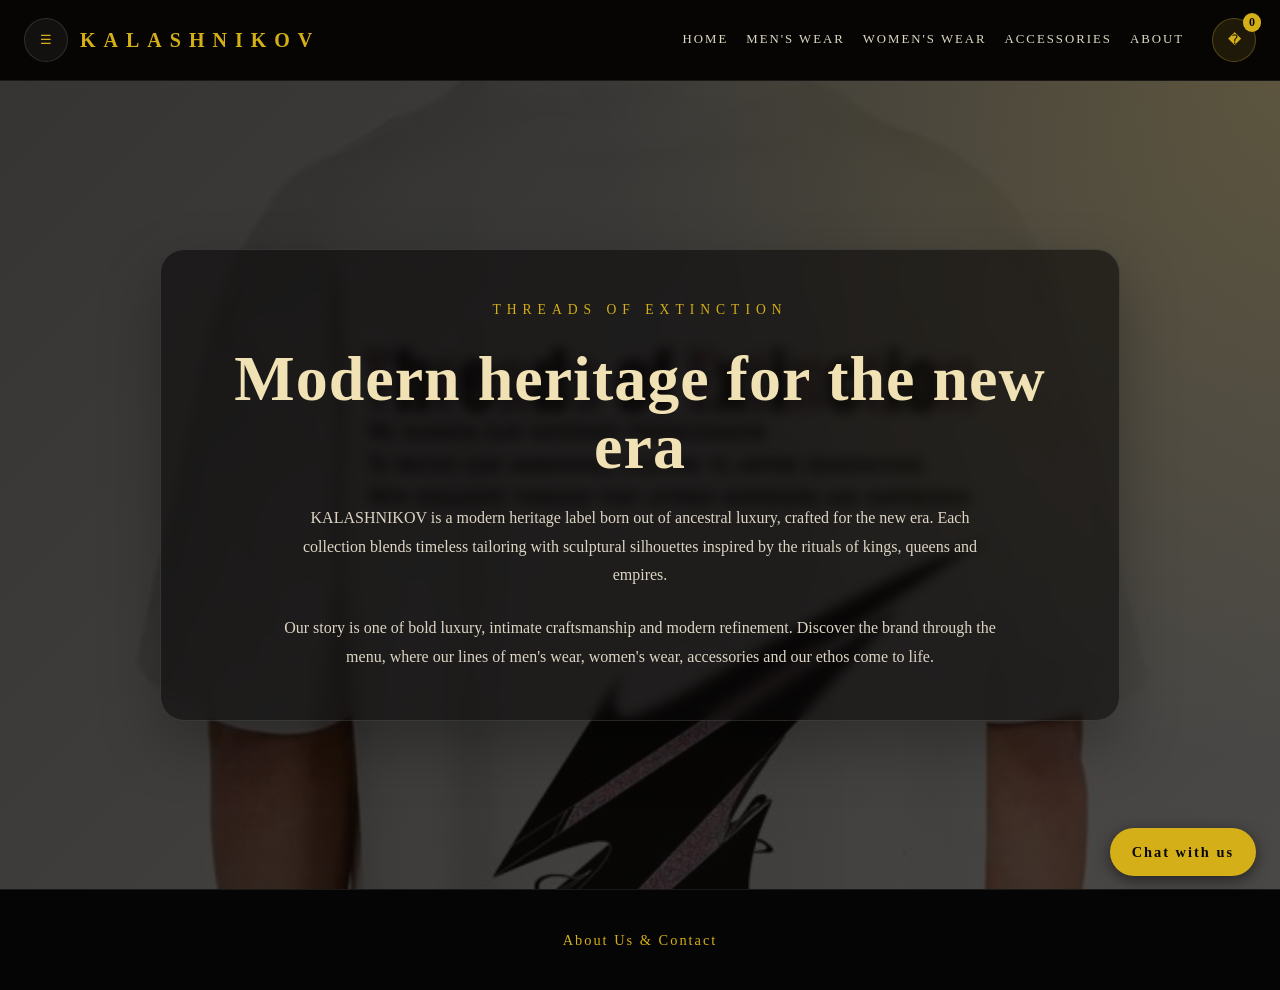
==== commit d38cbfd3: "Switch cart icon to minimalist bag icon" ====
--- a/index.html
+++ b/index.html
@@ -24,7 +24,7 @@
         </nav>
 
         <div class="topbar-actions">
-            <button class="icon-btn cart-button" aria-label="Cart" onclick="toggleCart()">🛍️<span class="cart-count" id="cart-count">0</span></button>
+            <button class="icon-btn cart-button" aria-label="Cart" onclick="toggleCart()">�<span class="cart-count" id="cart-count">0</span></button>
         </div>
     </header>
 
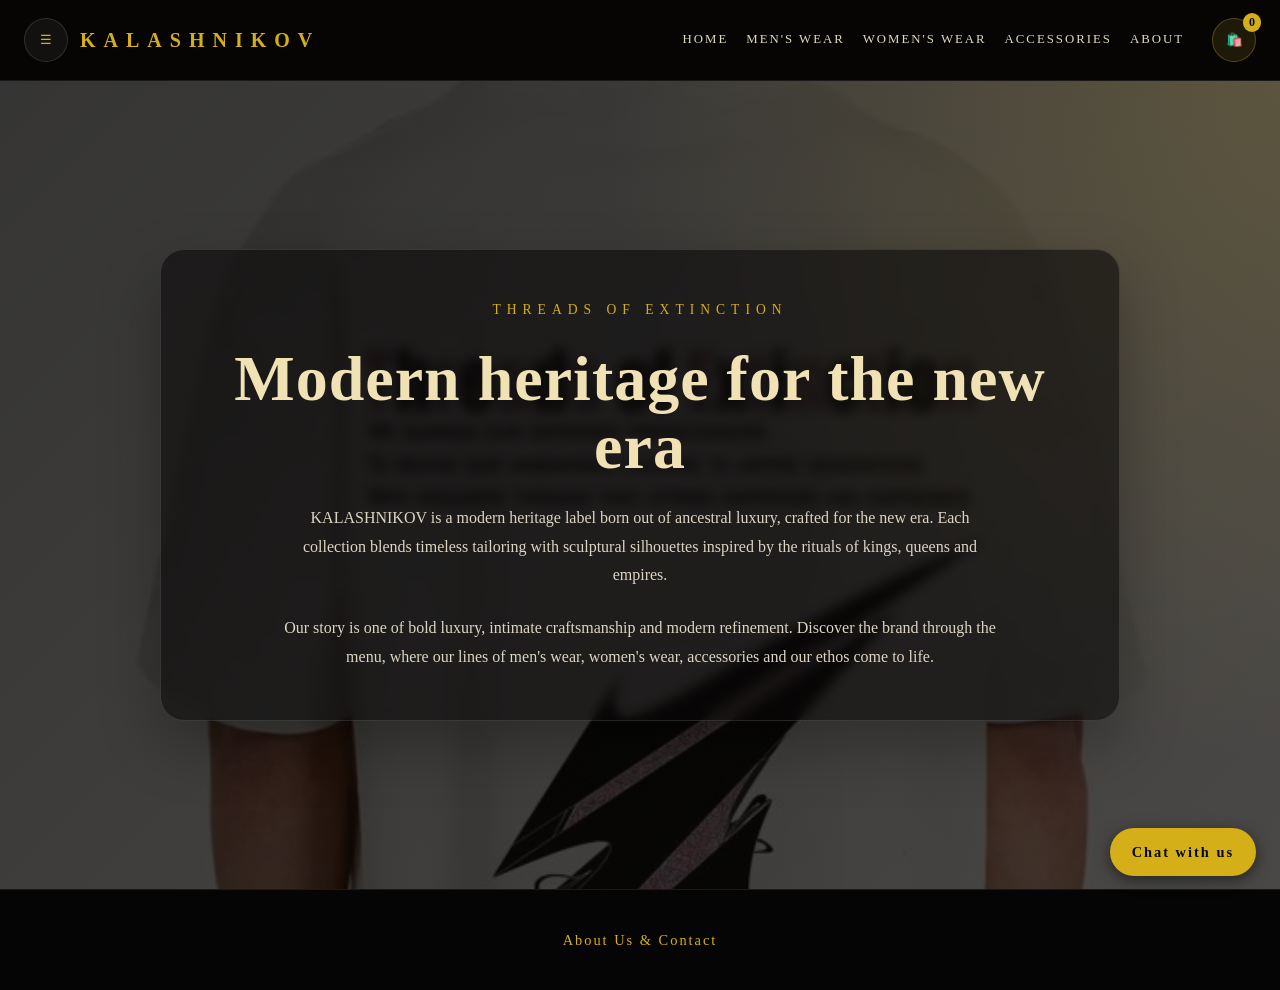
==== commit e4efd4b6: "Use simple shopping bag icon" ====
--- a/index.html
+++ b/index.html
@@ -24,7 +24,7 @@
         </nav>
 
         <div class="topbar-actions">
-            <button class="icon-btn cart-button" aria-label="Cart" onclick="toggleCart()">�<span class="cart-count" id="cart-count">0</span></button>
+            <button class="icon-btn cart-button" aria-label="Cart" onclick="toggleCart()">🛍️<span class="cart-count" id="cart-count">0</span></button>
         </div>
     </header>
 
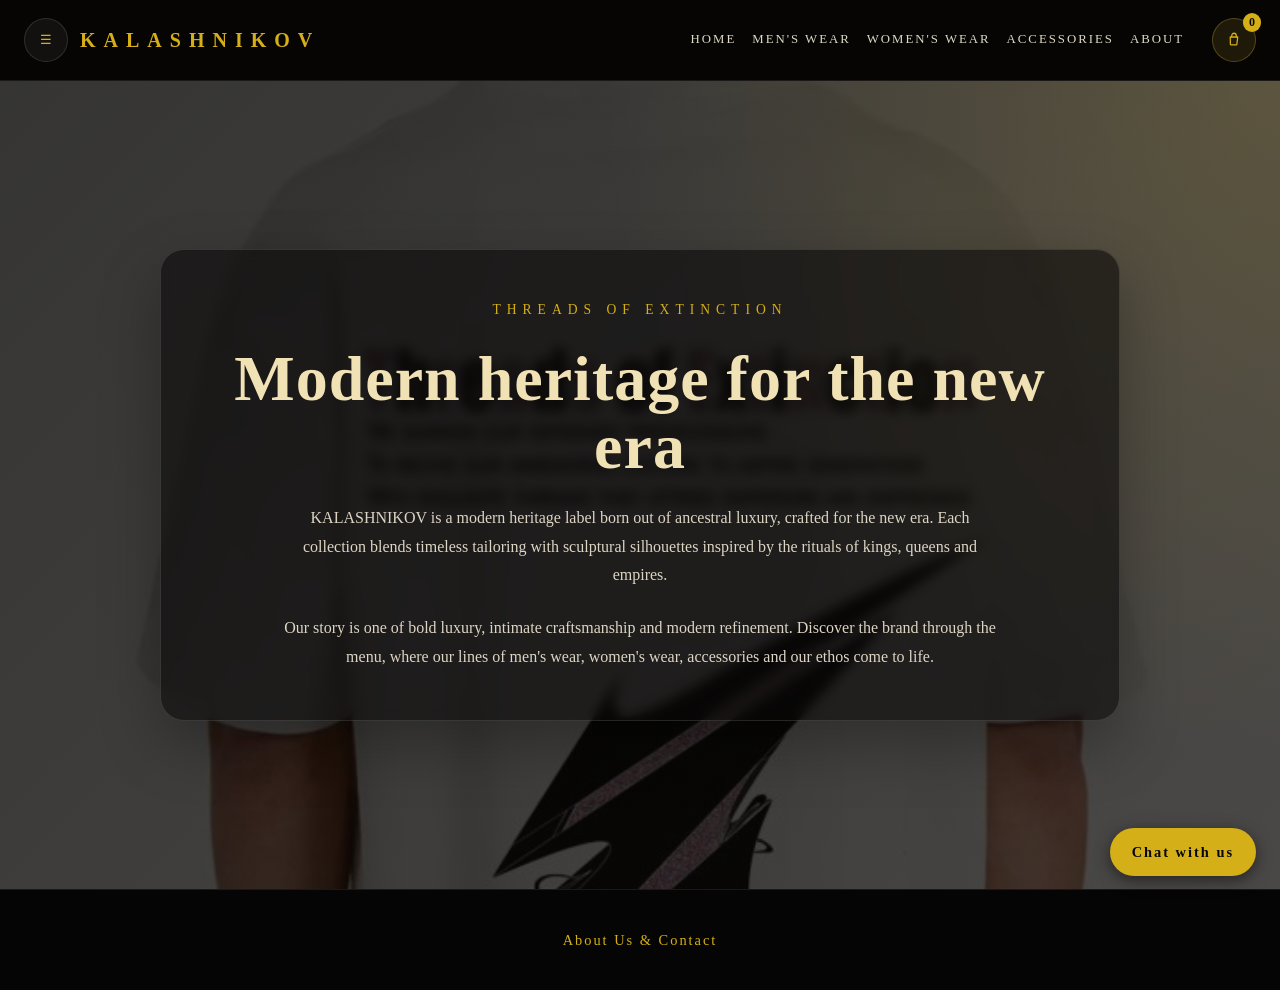
==== commit 849a645a: "Fix responsive header links and replace cart icon with SVG" ====
--- a/index.html
+++ b/index.html
@@ -24,7 +24,13 @@
         </nav>
 
         <div class="topbar-actions">
-            <button class="icon-btn cart-button" aria-label="Cart" onclick="toggleCart()">🛍️<span class="cart-count" id="cart-count">0</span></button>
+            <button class="icon-btn cart-button" aria-label="Cart" onclick="toggleCart()">
+                <svg viewBox="0 0 24 24" aria-hidden="true" role="img">
+                    <path d="M7 8h10l-1.2 9.7a1 1 0 0 1-1 .8H8.2a1 1 0 0 1-1-.8L7 8Z" fill="none" stroke="currentColor" stroke-width="1.7" stroke-linecap="round" stroke-linejoin="round"></path>
+                    <path d="M9 8V6a3 3 0 1 1 6 0v2" fill="none" stroke="#d4af17" stroke-width="1.7" stroke-linecap="round"></path>
+                </svg>
+                <span class="cart-count" id="cart-count">0</span>
+            </button>
         </div>
     </header>
 
--- a/style.css
+++ b/style.css
@@ -63,7 +63,7 @@
   display: flex;
   align-items: center;
   justify-content: center;
-  gap: 18px;
+  gap: 16px;
   margin-left: auto;
   margin-right: 12px;
   flex-wrap: wrap;
@@ -152,6 +152,12 @@
   color: #d4af17;
   background: rgba(212, 175, 55, 0.12);
   border-color: rgba(212, 175, 55, 0.3);
+}
+
+.cart-button svg {
+  width: 18px;
+  height: 18px;
+  display: block;
 }
 
 .cart-count {
@@ -606,7 +612,16 @@
   }
 
   .header-nav {
-    display: none;
+    display: flex;
+    width: 100%;
+    justify-content: center;
+    margin: 8px 0 0;
+    order: 3;
+  }
+
+  .header-nav a {
+    font-size: 0.72rem;
+    letter-spacing: 1px;
   }
 
   .topbar,
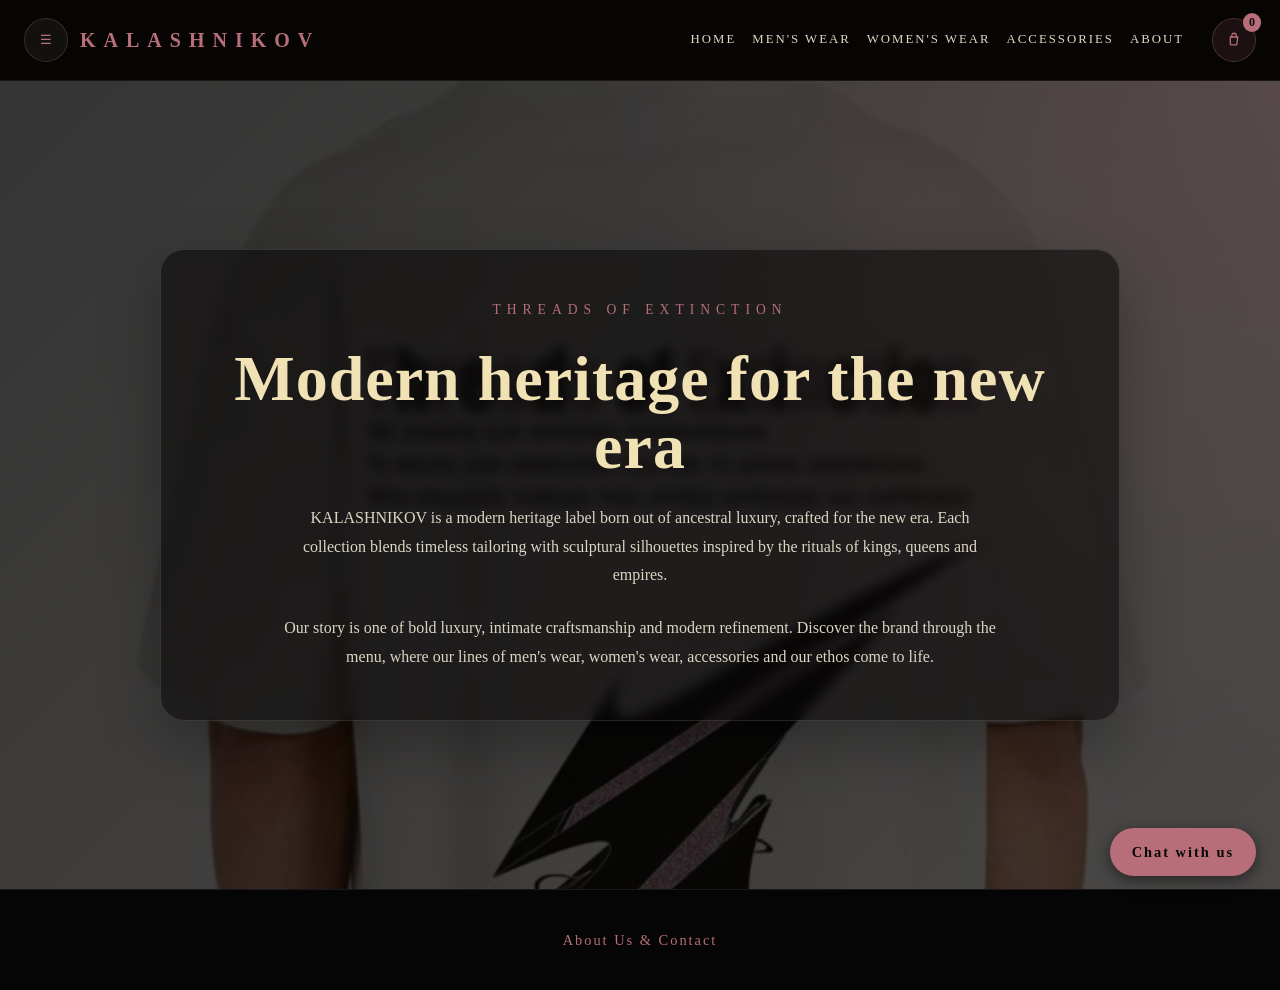
==== commit b20fcec3: "Update gold text to rose gold and adjust about page heading tone" ====
--- a/index.html
+++ b/index.html
@@ -3,8 +3,11 @@
 <head>
     <meta charset="UTF-8">
     <meta name="viewport" content="width=device-width, initial-scale=1.0">
+    <meta http-equiv="Cache-Control" content="no-store, no-cache, must-revalidate, max-age=0">
+    <meta http-equiv="Pragma" content="no-cache">
+    <meta http-equiv="Expires" content="0">
     <title>KALASHNIKOV | Threads of Extinction</title>
-    <link rel="stylesheet" href="style.css">
+    <link rel="stylesheet" href="style.css?v=20260804-3">
 </head>
 <body>
     <header class="topbar">
@@ -27,7 +30,7 @@
             <button class="icon-btn cart-button" aria-label="Cart" onclick="toggleCart()">
                 <svg viewBox="0 0 24 24" aria-hidden="true" role="img">
                     <path d="M7 8h10l-1.2 9.7a1 1 0 0 1-1 .8H8.2a1 1 0 0 1-1-.8L7 8Z" fill="none" stroke="currentColor" stroke-width="1.7" stroke-linecap="round" stroke-linejoin="round"></path>
-                    <path d="M9 8V6a3 3 0 1 1 6 0v2" fill="none" stroke="#d4af17" stroke-width="1.7" stroke-linecap="round"></path>
+                    <path d="M9 8V6a3 3 0 1 1 6 0v2" fill="none" stroke="#b76e79" stroke-width="1.7" stroke-linecap="round"></path>
                 </svg>
                 <span class="cart-count" id="cart-count">0</span>
             </button>
--- a/style.css
+++ b/style.css
@@ -79,7 +79,7 @@
 }
 
 .header-nav a:hover {
-  color: #d4af17;
+  color: #b76e79;
   opacity: 1;
 }
 
@@ -90,7 +90,7 @@
   gap: 4px;
   letter-spacing: 8px;
   text-transform: uppercase;
-  color: #d4af17;
+  color: #b76e79;
   font-weight: 700;
 }
 
@@ -135,7 +135,7 @@
   height: 44px;
   border: 1px solid rgba(255, 255, 255, 0.12);
   background: rgba(255, 255, 255, 0.05);
-  color: #d4af17;
+  color: #b76e79;
 }
 
 .menu-toggle {
@@ -144,14 +144,14 @@
 
 .icon-btn:hover {
   transform: translateY(-1px);
-  background: rgba(212, 175, 55, 0.15);
+  background: rgba(183, 110, 121, 0.15);
 }
 
 .cart-button {
   position: relative;
-  color: #d4af17;
-  background: rgba(212, 175, 55, 0.12);
-  border-color: rgba(212, 175, 55, 0.3);
+  color: #b76e79;
+  background: rgba(183, 110, 121, 0.12);
+  border-color: rgba(183, 110, 121, 0.3);
 }
 
 .cart-button svg {
@@ -167,7 +167,7 @@
   min-width: 18px;
   padding: 2px 6px;
   border-radius: 999px;
-  background: #d4af17;
+  background: #b76e79;
   color: #080707;
   font-size: 0.75rem;
   font-weight: 700;
@@ -199,7 +199,7 @@
   padding: 32px;
   border-radius: 30px;
   background: #0f0d0c;
-  border: 1px solid rgba(212, 175, 55, 0.25);
+  border: 1px solid rgba(183, 110, 121, 0.25);
   box-shadow: 0 28px 70px rgba(0, 0, 0, 0.45);
   display: grid;
   gap: 22px;
@@ -236,7 +236,7 @@
 
 .cart-line-right {
   font-weight: 700;
-  color: #d4af17;
+  color: #b76e79;
 }
 
 .cart-meta {
@@ -245,7 +245,7 @@
 }
 
 .cart-total {
-  color: #d4af17;
+  color: #b76e79;
   font-weight: 700;
   letter-spacing: 1px;
 }
@@ -253,7 +253,7 @@
 .checkout-btn {
   width: 100%;
   padding: 16px 18px;
-  background: #d4af17;
+  background: #b76e79;
   color: #080707;
   font-size: 1rem;
   font-weight: 700;
@@ -293,7 +293,7 @@
   content: '';
   position: absolute;
   inset: 0;
-  background: radial-gradient(circle at top right, rgba(212, 175, 55, 0.18), transparent 45%);
+  background: radial-gradient(circle at top right, rgba(183, 110, 121, 0.18), transparent 45%);
   pointer-events: none;
   z-index: -1;
 }
@@ -324,7 +324,7 @@
   font-size: 0.85rem;
   letter-spacing: 6px;
   text-transform: uppercase;
-  color: #d4af17;
+  color: #b76e79;
 }
 
 .hero-panel h1,
@@ -389,7 +389,7 @@
   padding: 0;
   border-radius: 28px;
   border: 1px solid rgba(255, 255, 255, 0.08);
-  background: rgba(255, 255, 255, 0.05);
+  background: linear-gradient(180deg, rgba(255,255,255,0.08), rgba(255,255,255,0.03));
   box-shadow: 0 28px 60px rgba(0, 0, 0, 0.25);
   display: flex;
   flex-direction: column;
@@ -400,12 +400,19 @@
   color: #f5e7c2;
   font-size: 1.05rem;
   overflow: hidden;
+  transition: transform 0.25s ease, box-shadow 0.25s ease;
+}
+
+.product-card:hover {
+  transform: translateY(-3px);
+  box-shadow: 0 24px 50px rgba(0, 0, 0, 0.32);
 }
 
 .product-card img {
   width: 100%;
   height: 260px;
   object-fit: cover;
+  display: block;
 }
 
 .product-detail {
@@ -423,7 +430,7 @@
 }
 
 .product-price {
-  color: #d4af17;
+  color: #b76e79;
   font-weight: 700;
   letter-spacing: 0;
 }
@@ -431,14 +438,14 @@
 .add-to-cart {
   margin: 0 22px 22px;
   padding: 14px 18px;
-  border: 1px solid rgba(212, 175, 55, 0.35);
-  background: rgba(212, 175, 55, 0.1);
+  border: 1px solid rgba(183, 110, 121, 0.35);
+  background: rgba(183, 110, 121, 0.1);
   color: #f6f0d8;
 }
 
 .add-to-cart:hover {
   transform: translateY(-1px);
-  background: rgba(212, 175, 55, 0.18);
+  background: rgba(183, 110, 121, 0.18);
 }
 
 .about-page {
@@ -458,7 +465,7 @@
   pointer-events: none;
 }
 
-.about-container {
+..about-container {
   position: relative;
   z-index: 1;
   max-width: 840px;
@@ -474,18 +481,18 @@
 }
 
 .about-container h1 {
-  color: #d4af17;
+  color: #f1e2b5;
 }
 
 .contact-info {
   width: 100%;
-  border-top: 1px solid #d4af17;
+  border-top: 1px solid #b76e79;
   padding-top: 30px;
   margin-top: 40px;
 }
 
 .contact-info h2 {
-  color: #d4af17;
+  color: #b76e79;
   margin-bottom: 20px;
 }
 
@@ -515,7 +522,7 @@
 
 .footer-link,
 .chat-btn {
-  color: #d4af17;
+  color: #b76e79;
   letter-spacing: 2px;
   font-size: 0.9rem;
 }
@@ -528,7 +535,7 @@
   position: fixed;
   bottom: 24px;
   right: 24px;
-  background: #d4af17;
+  background: #b76e79;
   color: #080707;
   padding: 12px 22px;
   border-radius: 50px;
@@ -545,7 +552,7 @@
 .search-panel input:focus,
 button:focus {
   outline: none;
-  border-color: #d4af17;
+  border-color: #b76e79;
 }
 
 .dropdown {
@@ -572,7 +579,7 @@
 }
 
 .dropdown a {
-  color: #d4af17;
+  color: #b76e79;
   font-size: 2rem;
   text-decoration: none;
 }
@@ -639,6 +646,18 @@
     align-items: flex-start;
   }
 
+  .category-hero {
+    display: block;
+    min-height: auto;
+    padding: 24px 16px 32px;
+  }
+
+  .category-copy {
+    width: 100%;
+    margin-bottom: 20px;
+    text-align: left;
+  }
+
   .hero-panel {
     width: 100%;
     padding: 24px 20px;
@@ -656,16 +675,49 @@
   }
 
   .product-grid {
-    padding: 16px 0 24px;
-    grid-template-columns: 1fr;
+    padding: 0 0 24px;
+    display: block;
+    width: 100%;
+    overflow: visible;
+  }
+
+  .product-grid::-webkit-scrollbar {
+    display: none;
+  }
+
+  .product-grid::-webkit-scrollbar {
+    height: 7px;
+  }
+
+  .product-grid::-webkit-scrollbar-thumb {
+    background: rgba(183, 110, 121, 0.6);
+    border-radius: 999px;
   }
 
   .product-card {
     min-height: auto;
+    width: 100%;
+    flex: 0 0 auto;
+    border-radius: 24px;
+    margin-bottom: 14px;
   }
 
   .product-card img {
-    height: 220px;
+    height: 240px;
+    object-fit: contain;
+    object-position: center;
+    background: rgba(255,255,255,0.04);
+    padding: 10px;
+  }
+
+  .product-detail {
+    padding: 16px 16px 0;
+    font-size: 0.92rem;
+  }
+
+  .add-to-cart {
+    margin: 0 16px 16px;
+    padding: 12px 14px;
   }
 
   .about-container {
